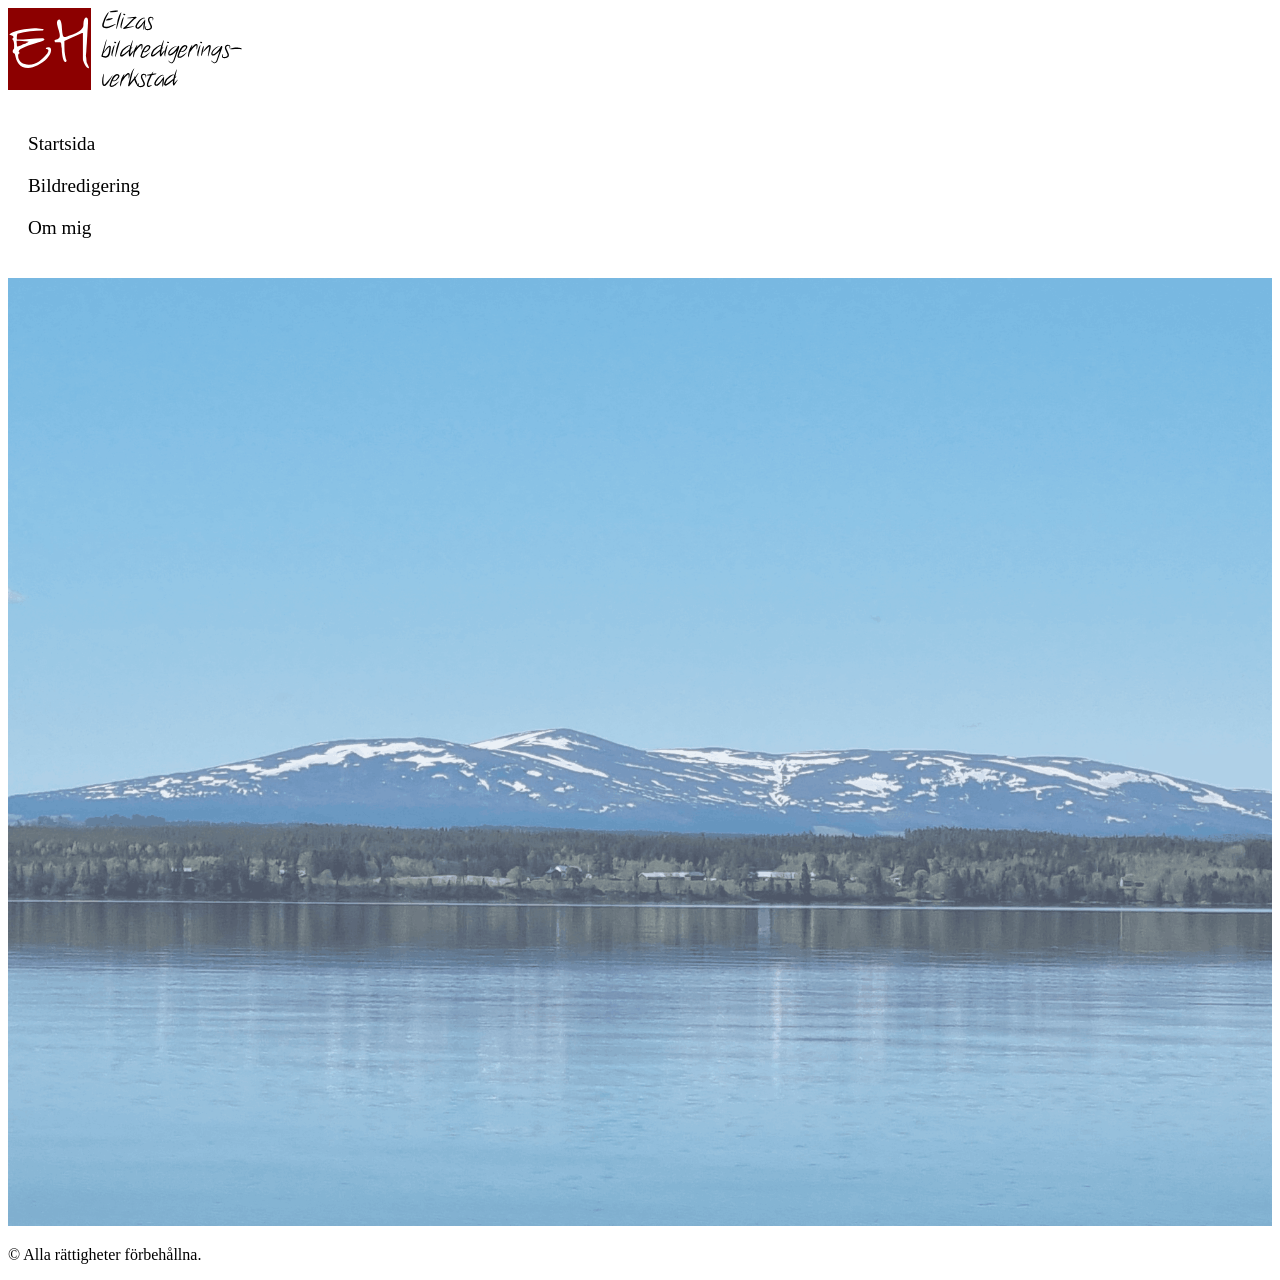
==== index.html @ a86ab81b "first commit" ====
<!DOCTYPE html>
<html lang="sv">

<head>
    <meta charset="utf-8">
    <meta name="viewport" content="width=device-width, initial-scale=1">
    <link rel="stylesheet" href="css/styles.css">
    <script src="js/main.js" defer></script>
    <link rel="icon" type="image/png" sizes="32x32" href="images/favicon.png">
    <link rel="icon" type="image/png" sizes="16x16" href="images/favicon.ico">
    <title>Startsida</title>
</head>
<body>
    <header>
        <img src="images/logo.svg" alt="Logotyp i form av bokstäverna E och H">
            <button class="menu-toggle">☰</button>
            <nav class="menu">
                <ul>
                    <li><a href="index.html">Startsida</a></li>
                    <li><a href="bildredigering.html">Bildredigering</a></li>
                    <li><a href="ommig.html">Om mig</a></li>
                </ul>
            </nav>
    </header>
    <main>
        <!--Hero-->
        <section>
            <div class="hero">
            <img src="images/herobild.png" alt="En bild tagen från sjön som visar snö på fjällen">
            </div>
        </section>

        <section>
            
        </section>
    </main>
    <footer>
       
        <p>&copy; Alla rättigheter förbehållna.</p>
    </footer>
</body>
</html>
---- css/styles.css ----
/*Header*/
/*Hamburgermenyn*/
.menu {
    display: none;
    width: 100%;
}

.menu a {
    border-bottom: 1px solid;
}

.menu.open {
    display: block;
}

.menu-toggle {
    display: block;
}


header nav ul {
    list-style-type: none;
    padding: 20px;
    gap: 20px;
    display: flex;
    flex-direction: column;
    font-size: 1.2em;
}

header nav ul a {
    text-decoration: none;
    color: black;
}

header nav ul a:hover {
    color: grey;
}

.hero img {
  width: 100%;
  height: auto;
  opacity: 0.7
}

@media (min-width: 768px){
    /*Header*/
    /*Hamburgermenyn*/
    .menu-toggle {
        display: none;
    }

    .menu {
        display: block;
        width: auto;
    }

    .menu a {
        border-bottom: none;
    }

    .menu ul {
        display: flex;
        gap: 20px;
    }

    .hero img {
        max-width: 100%;
    }
}
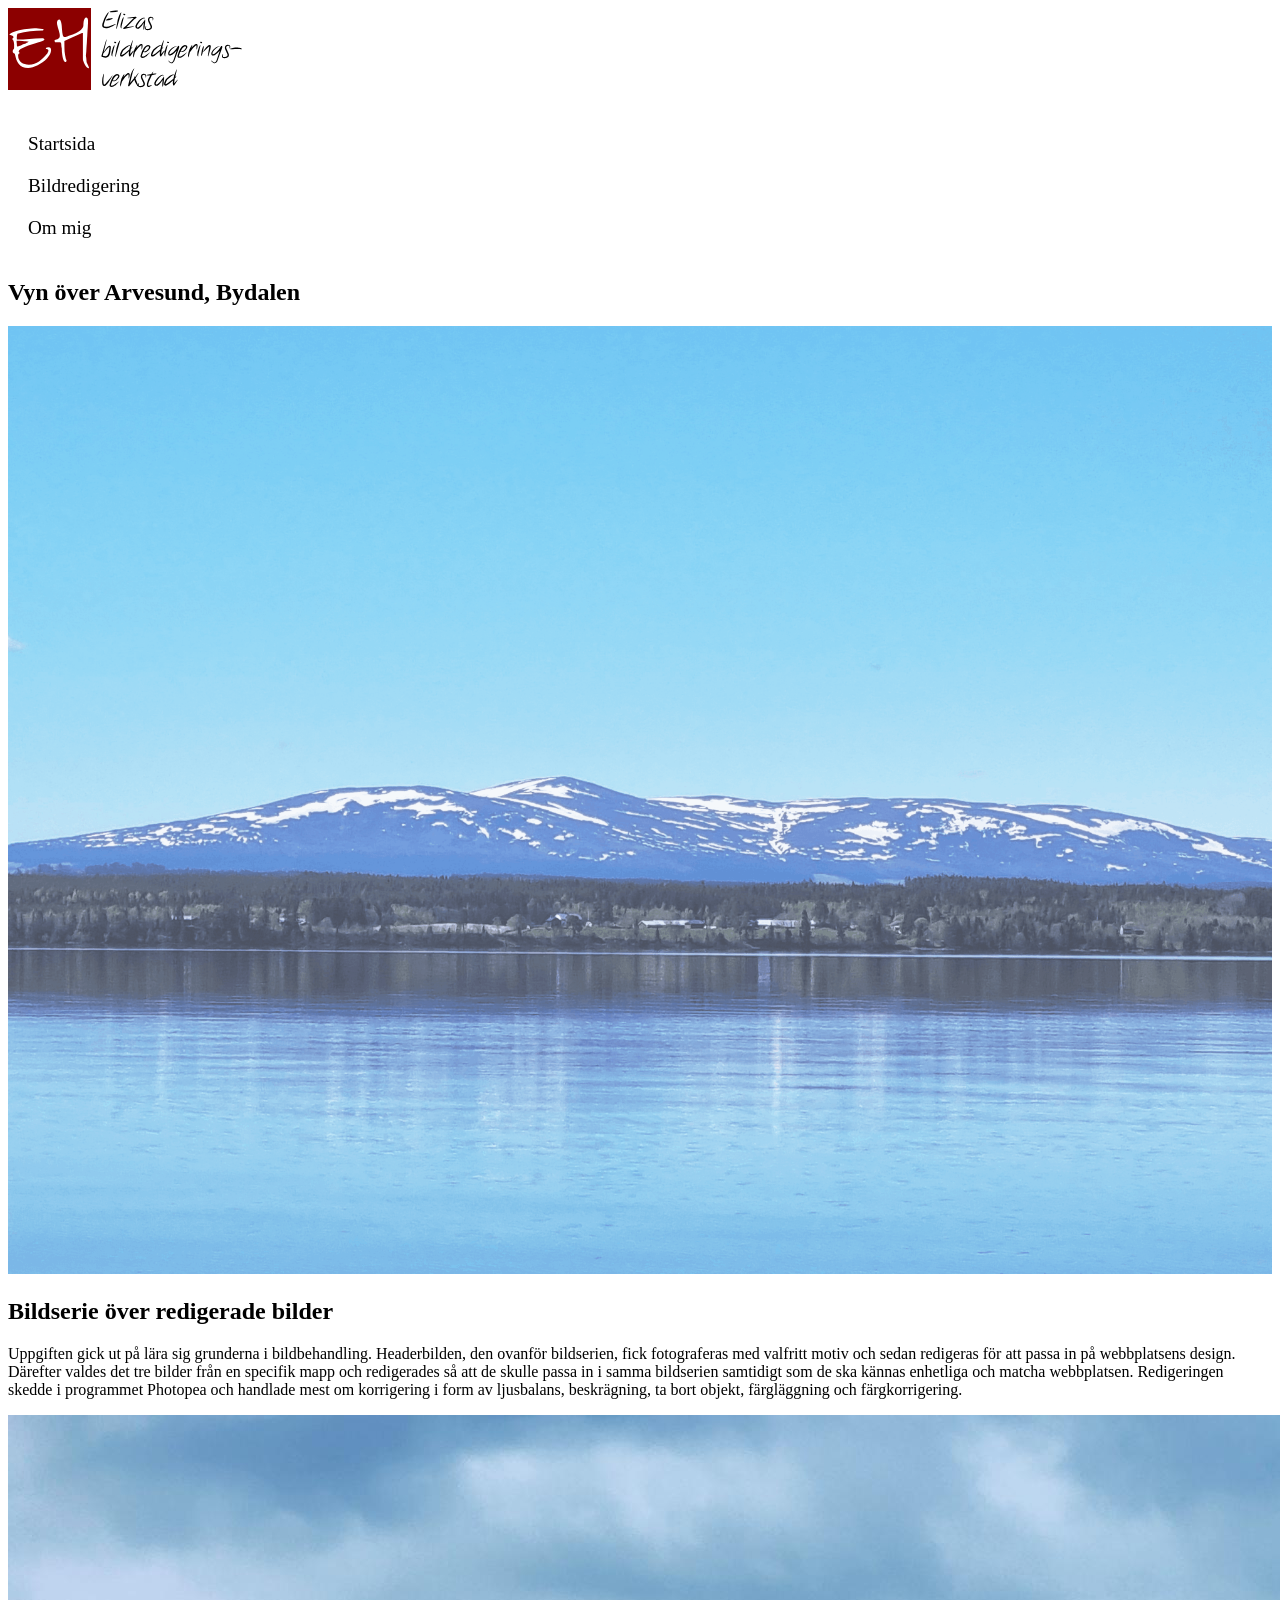
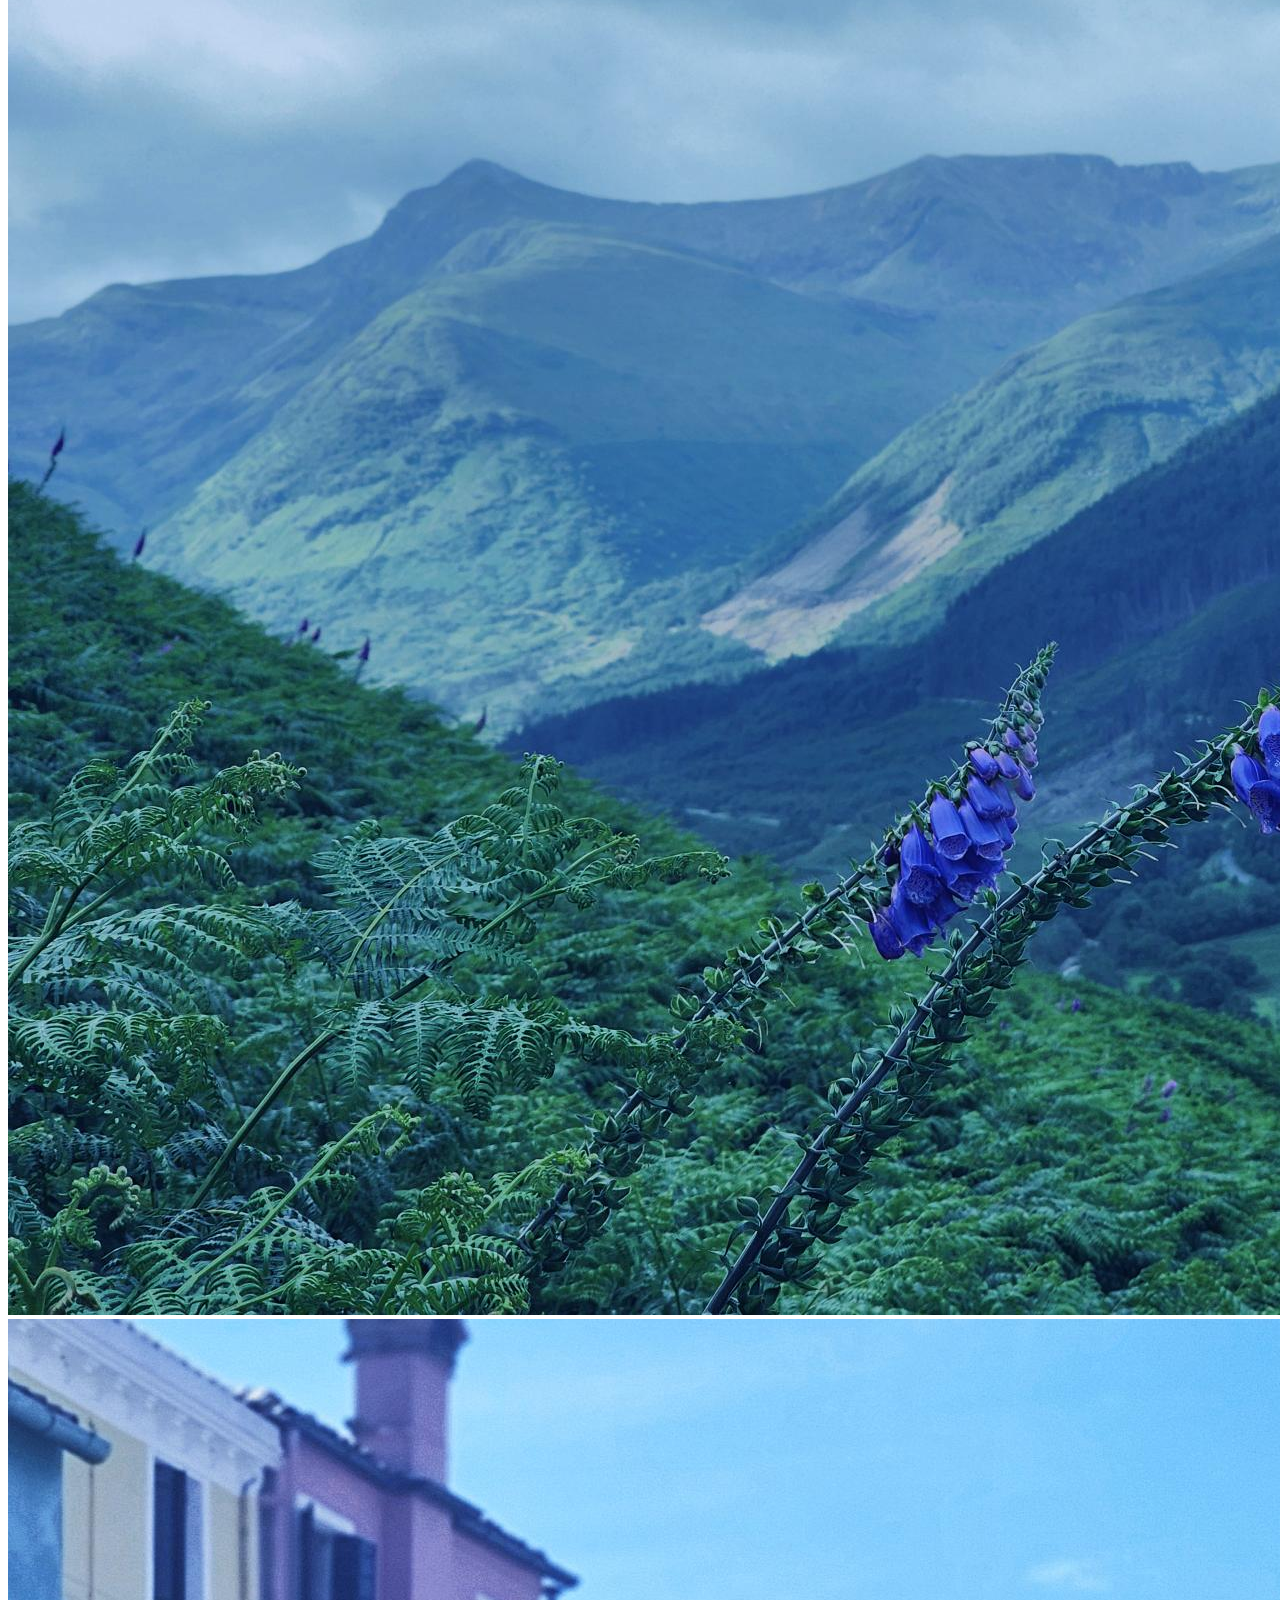
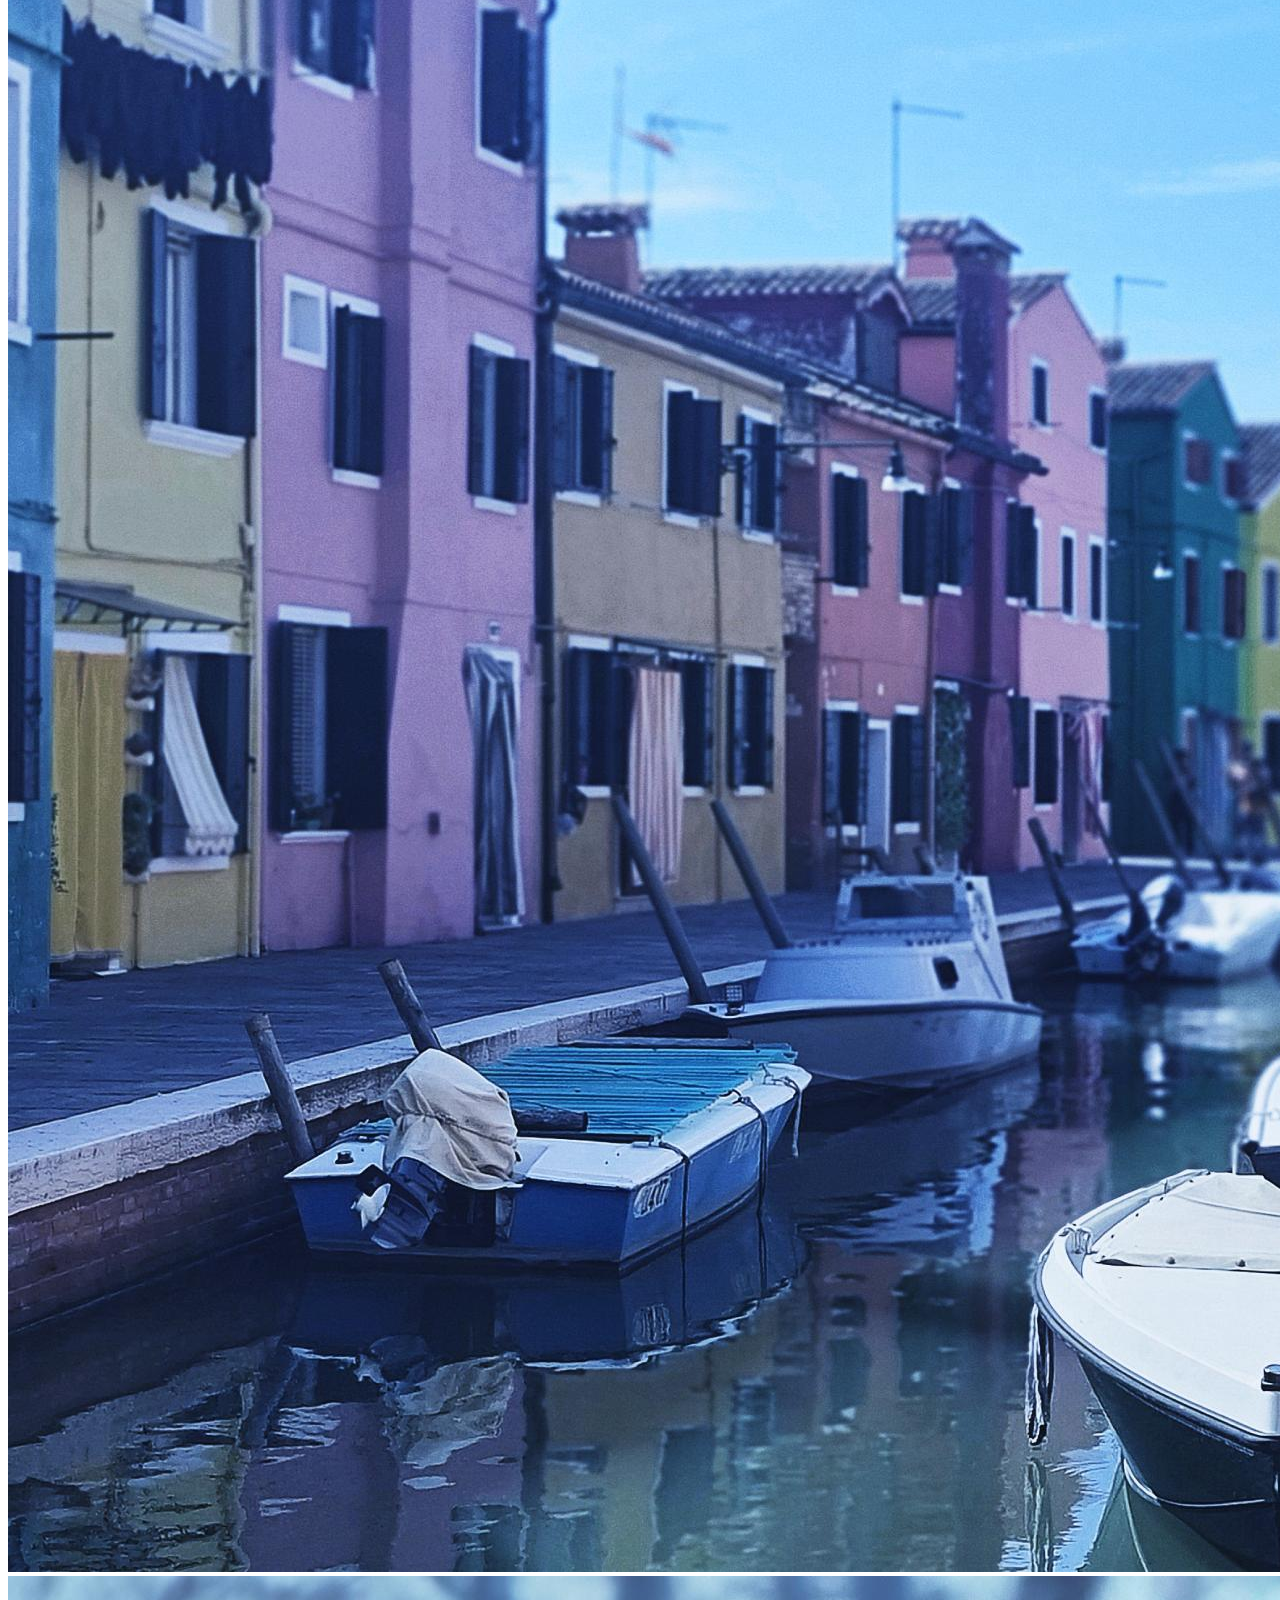
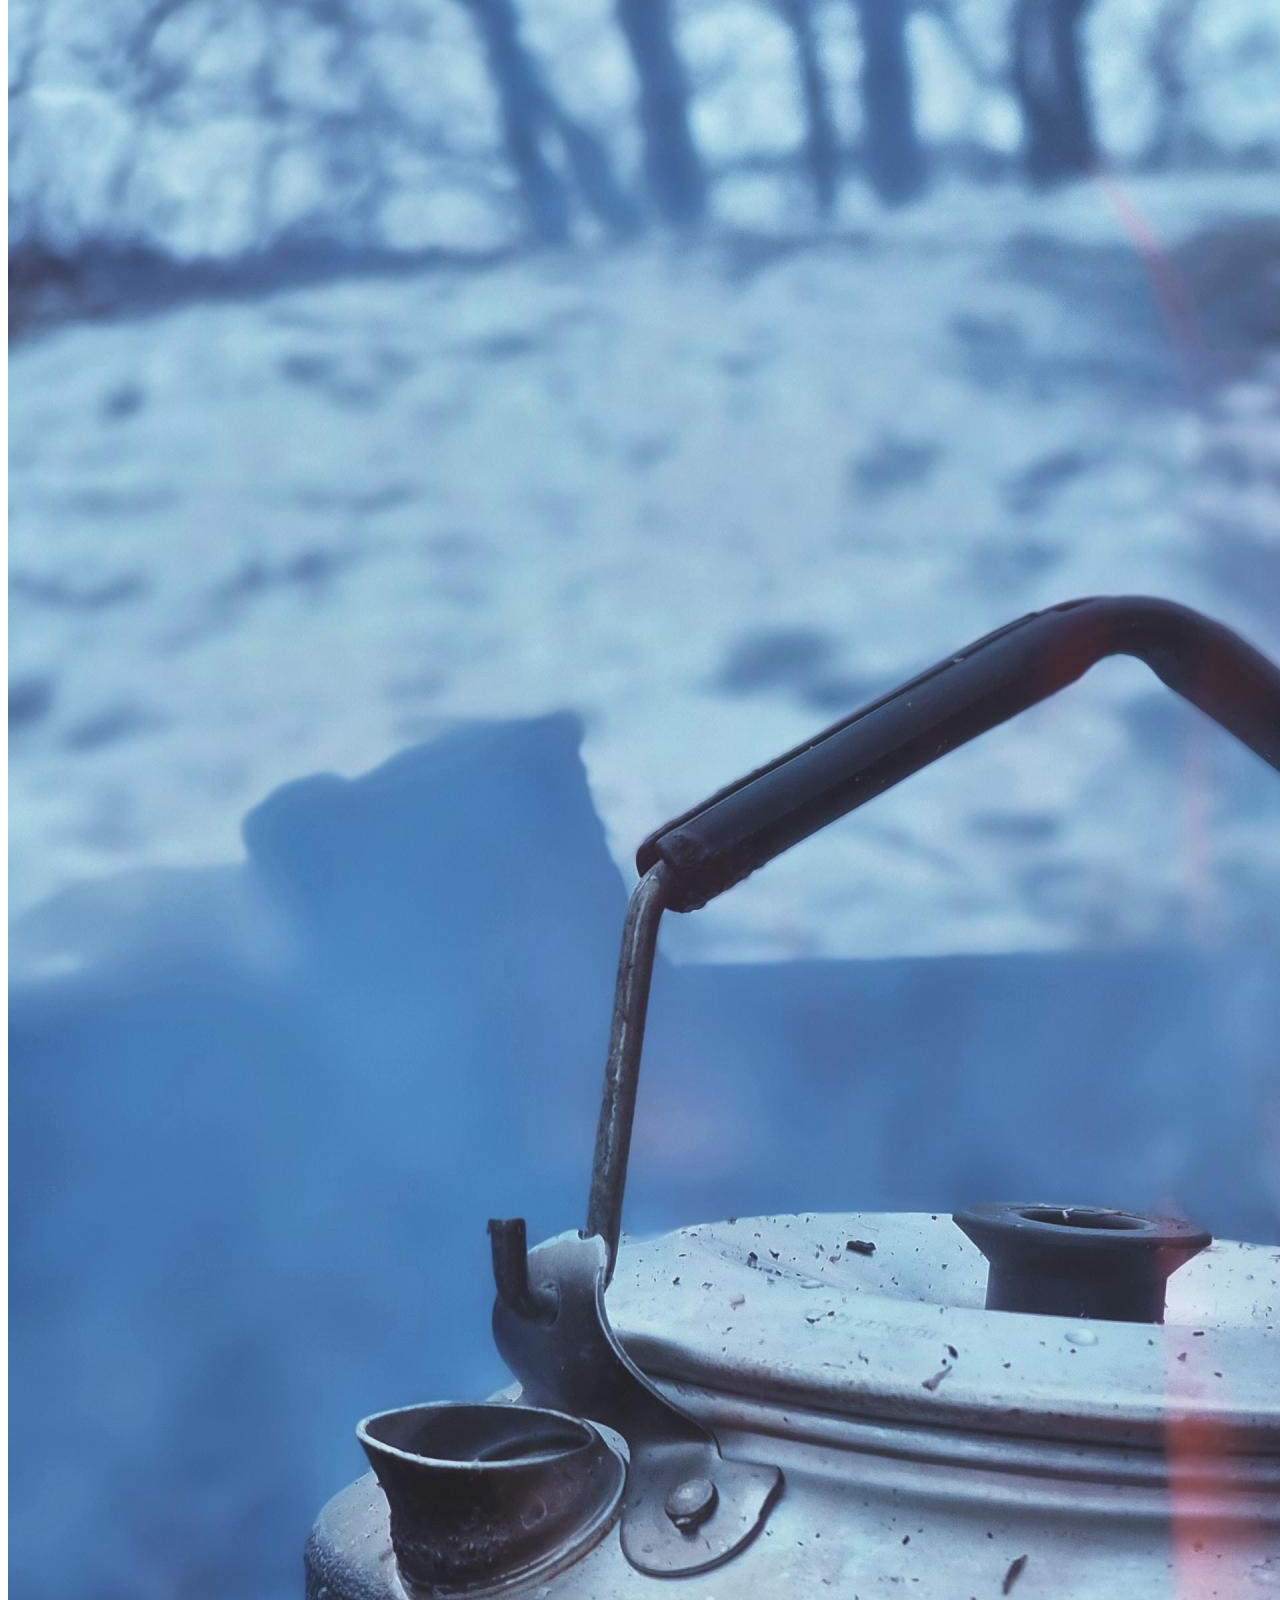
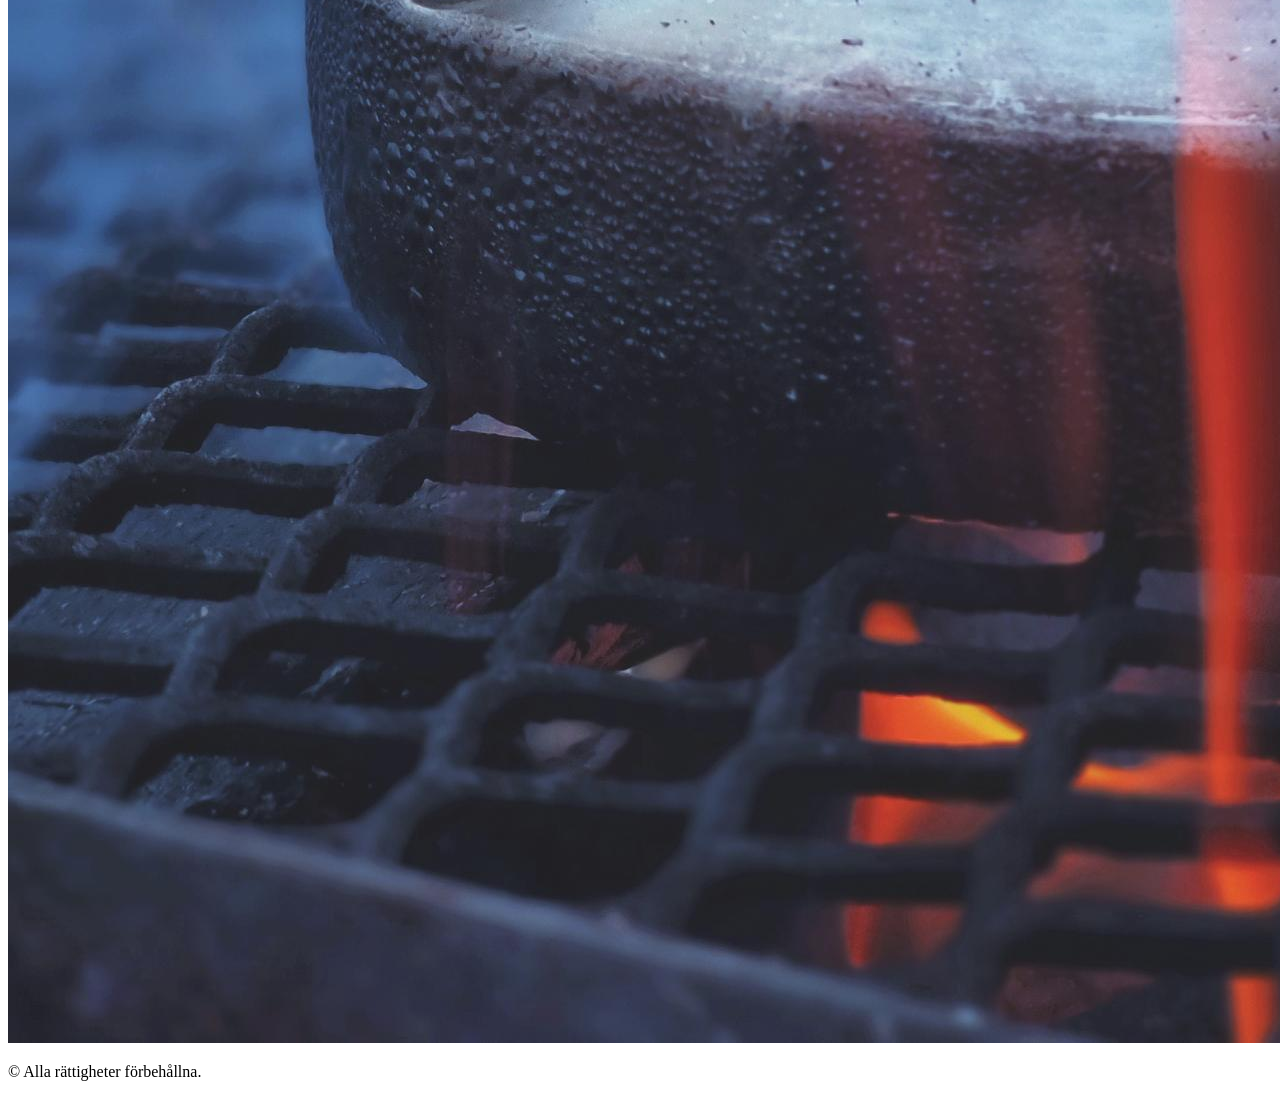
==== commit 72fb71ed: "Lagt till bilder, och information som ska skrivas på varje sida. Nästa gång ska sidan anpassas med h" ====
--- a/index.html
+++ b/index.html
@@ -26,12 +26,20 @@
         <!--Hero-->
         <section>
             <div class="hero">
-            <img src="images/herobild.png" alt="En bild tagen från sjön som visar snö på fjällen">
+                <h1>Vyn över Arvesund, Bydalen</h1>
+            <img src="images/header.png" alt="En bild tagen från sjön som visar land och snö på fjällen över Arvesund">
             </div>
         </section>
 
         <section>
-            
+            <h2>Bildserie över redigerade bilder</h2>
+            <p>Uppgiften gick ut på lära sig grunderna i bildbehandling. Headerbilden, den ovanför bildserien, fick fotograferas med valfritt motiv och sedan redigeras 
+                för att passa in på webbplatsens design. Därefter valdes det tre bilder från en specifik mapp och redigerades så att de skulle passa in i samma bildserien
+                samtidigt som de ska kännas enhetliga och matcha webbplatsen. Redigeringen skedde i programmet Photopea och handlade mest om korrigering i form av ljusbalans,
+                beskrägning, ta bort objekt, färgläggning och färgkorrigering.</p>
+             <img src="images/bilserie001.jpg" alt="En bild på några blåa fingerborgsblommor som finns bland fjällen">
+             <img src="images/bilserie007.jpg" alt="Färgglada hus vid en kanal full av båtar">
+             <img src="images/bilserie013.jpg" alt="Kaffekanna på en eld utomhus på en vinterdag">
         </section>
     </main>
     <footer>
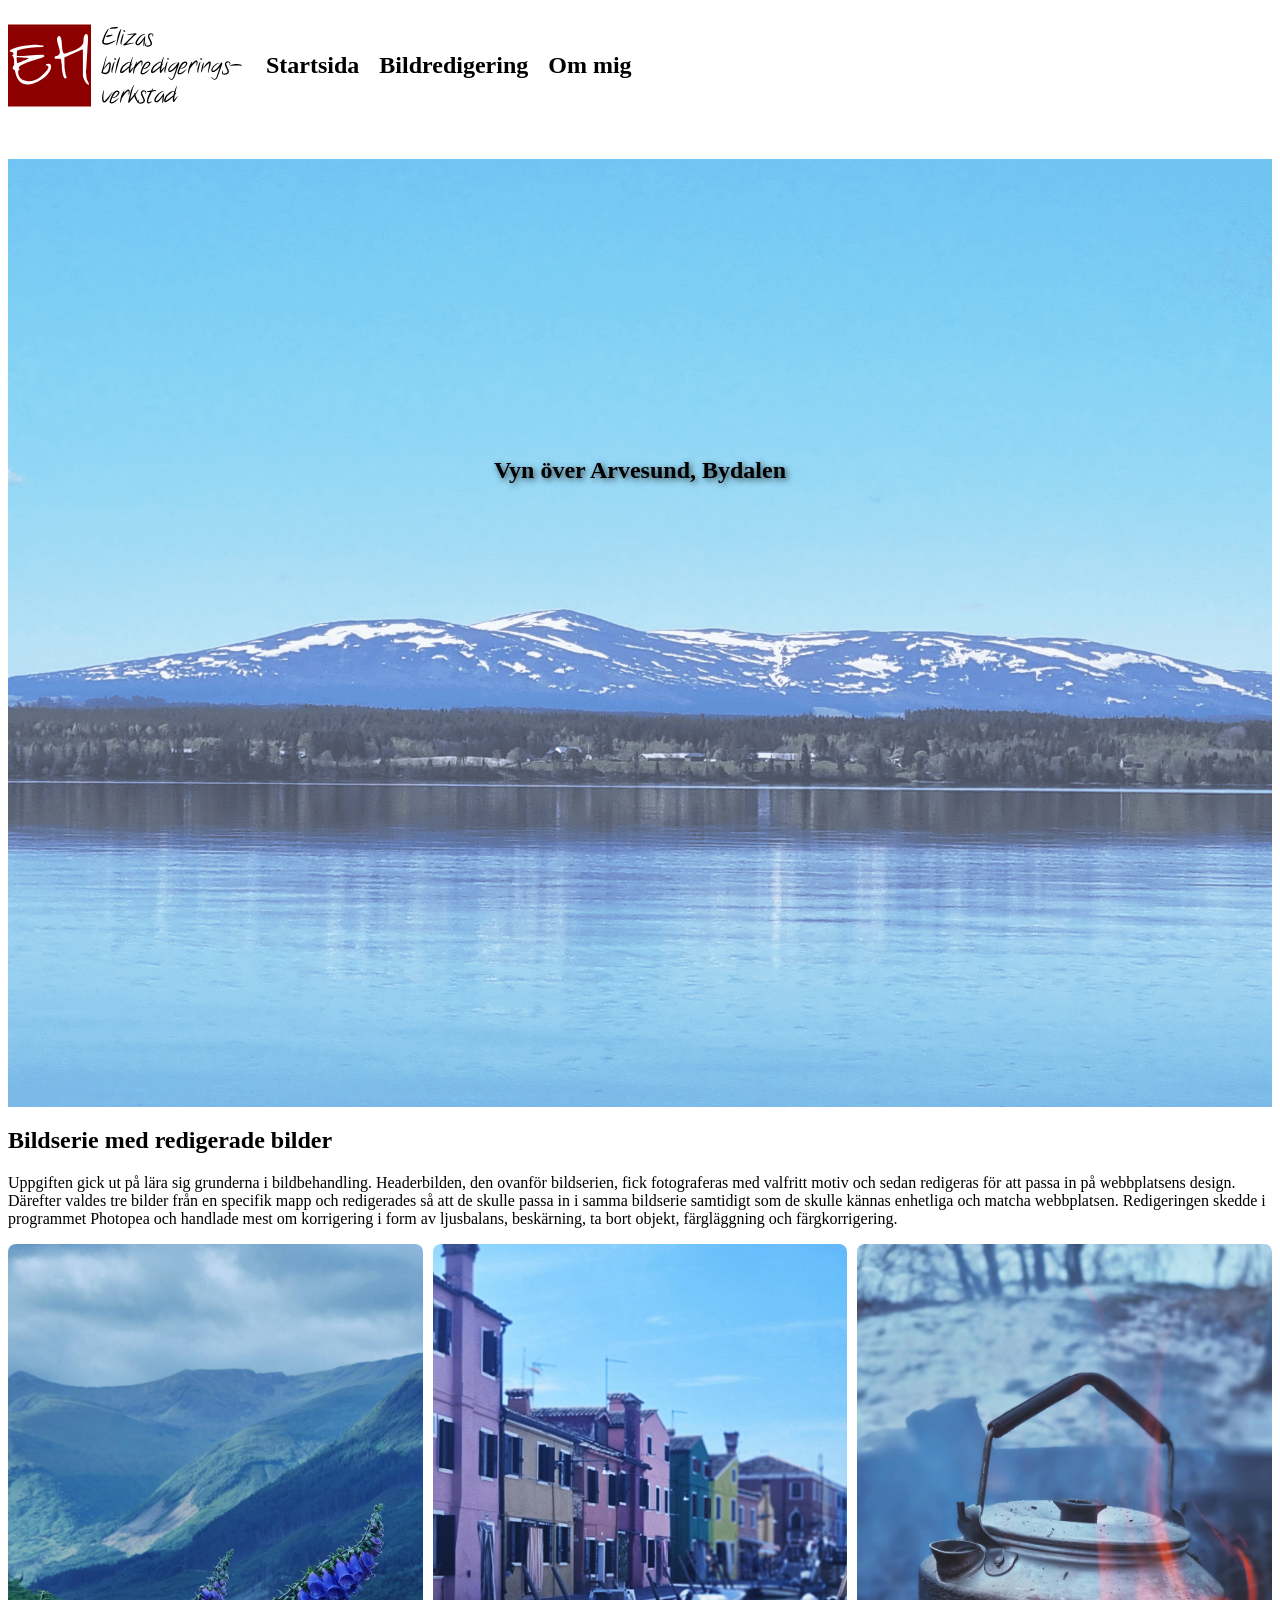
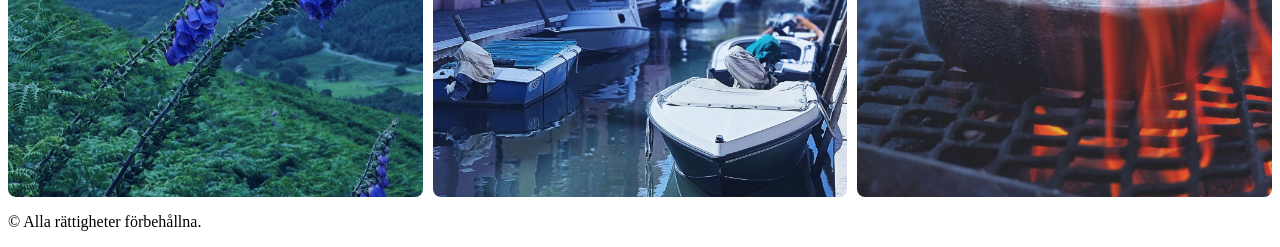
==== commit 3d9ee601: "Startsidan är klar. jag har lagt de tre redigerade bilderna på en flex i rad och anpassat så de följ" ====
--- a/index.html
+++ b/index.html
@@ -23,6 +23,8 @@
             </nav>
     </header>
     <main>
+        <br>
+        <br>
         <!--Hero-->
         <section>
             <div class="hero">
@@ -30,16 +32,20 @@
             <img src="images/header.png" alt="En bild tagen från sjön som visar land och snö på fjällen över Arvesund">
             </div>
         </section>
-
+        <!--Bildserie-->
         <section>
-            <h2>Bildserie över redigerade bilder</h2>
+            <div class="imageseries">
+            <h2>Bildserie med redigerade bilder</h2>
             <p>Uppgiften gick ut på lära sig grunderna i bildbehandling. Headerbilden, den ovanför bildserien, fick fotograferas med valfritt motiv och sedan redigeras 
-                för att passa in på webbplatsens design. Därefter valdes det tre bilder från en specifik mapp och redigerades så att de skulle passa in i samma bildserien
-                samtidigt som de ska kännas enhetliga och matcha webbplatsen. Redigeringen skedde i programmet Photopea och handlade mest om korrigering i form av ljusbalans,
-                beskrägning, ta bort objekt, färgläggning och färgkorrigering.</p>
-             <img src="images/bilserie001.jpg" alt="En bild på några blåa fingerborgsblommor som finns bland fjällen">
-             <img src="images/bilserie007.jpg" alt="Färgglada hus vid en kanal full av båtar">
-             <img src="images/bilserie013.jpg" alt="Kaffekanna på en eld utomhus på en vinterdag">
+                för att passa in på webbplatsens design. Därefter valdes tre bilder från en specifik mapp och redigerades så att de skulle passa in i samma bildserie
+                samtidigt som de skulle kännas enhetliga och matcha webbplatsen. Redigeringen skedde i programmet Photopea och handlade mest om korrigering i form av ljusbalans,
+                beskärning, ta bort objekt, färgläggning och färgkorrigering.</p>
+                <div class="imageseries-row">
+                    <img src="images/bilserie001.jpg" alt="En bild på några blåa fingerborgsblommor som finns bland fjällen">
+                    <img src="images/bilserie007.jpg" alt="Färgglada hus vid en kanal full av båtar">
+                    <img src="images/bilserie013.jpg" alt="Kaffekanna på en eld utomhus på en vinterdag">
+                </div>
+             </div>
         </section>
     </main>
     <footer>
--- a/css/styles.css
+++ b/css/styles.css
@@ -17,7 +17,6 @@
     display: block;
 }
 
-
 header nav ul {
     list-style-type: none;
     padding: 20px;
@@ -36,11 +35,19 @@
     color: grey;
 }
 
+/*Hero*/
 .hero img {
   width: 100%;
   height: auto;
   opacity: 0.7
 }
+
+.imageseries img {
+    width: 100%;
+}
+
+/**//**//**//**//**/
+
 
 @media (min-width: 768px){
     /*Header*/
@@ -60,10 +67,51 @@
 
     .menu ul {
         display: flex;
+        flex-direction: row;
         gap: 20px;
+        font-size: 1.5em;
+        font-weight: bold;
+        align-items: right;
     }
 
     .hero img {
         max-width: 100%;
     }
+
+    header {
+        display: flex;
+    }
+
+    .hero img {
+        display: block;
+        width: 100%;
+        height: auto;
+        z-index: 1;
+    }
+
+    .hero h1 {
+        position: absolute;
+        top: 50%;
+        left: 50%;
+        transform: translate(-50%, -50%);
+        color: black;
+        text-align: center;
+        z-index: 2;
+        text-shadow: 2px 2px 6px rgba(0, 0, 0, 0.7);
+    }
+
+    .imageseries-row {
+        display: flex;
+        flex-direction: row;
+        gap: 10px;
+    }
+
+    .imageseries img {
+        flex: 1;
+        min-width: 0;
+        height: auto;
+        object-fit: cover;
+        border-radius: 8px
+    }
+
 }
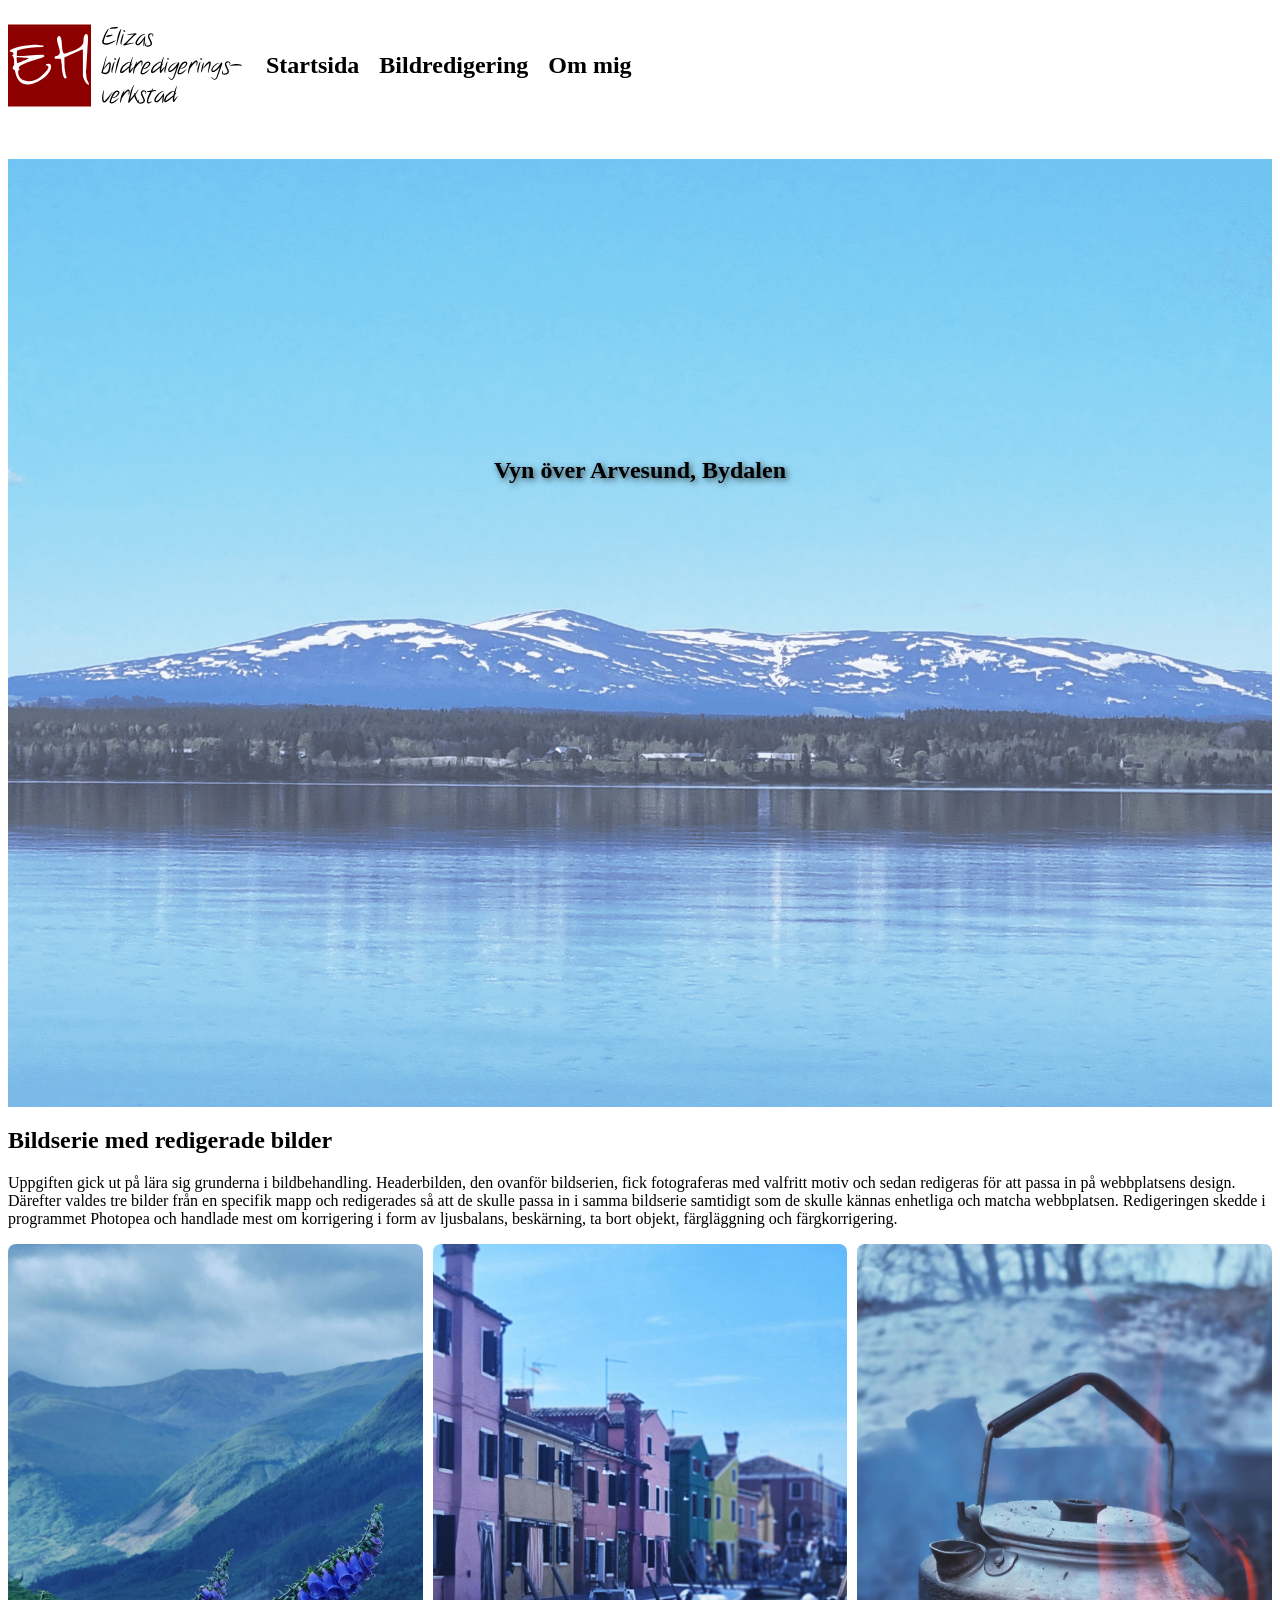
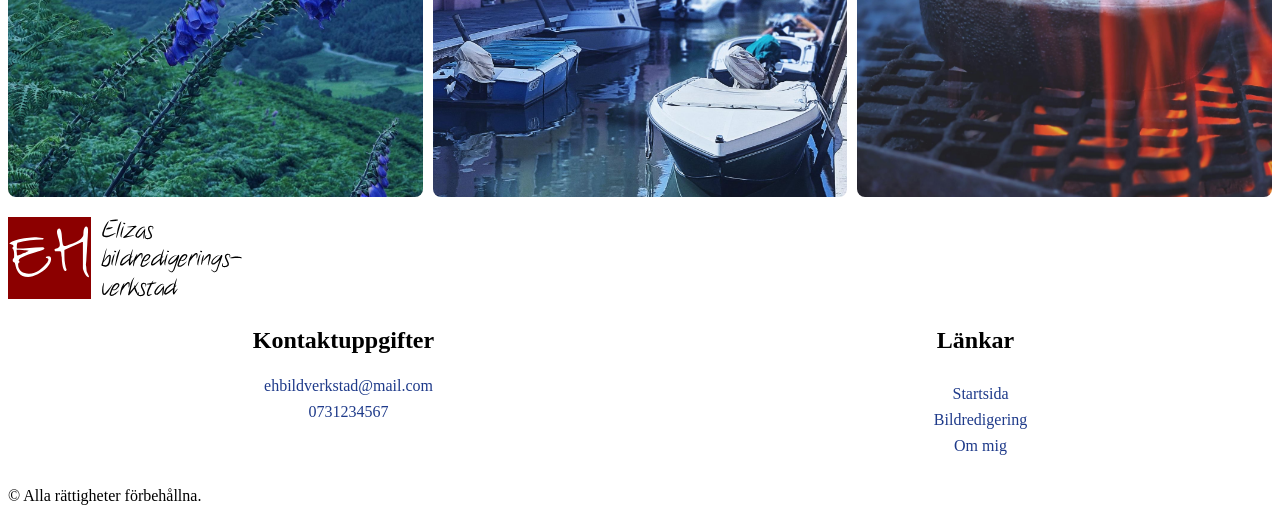
==== commit d9a8c124: "Korrigerat sidan om mig så bilden och texten är i flex och bilden inte är så stor. Lagt till en foot" ====
--- a/index.html
+++ b/index.html
@@ -49,7 +49,24 @@
         </section>
     </main>
     <footer>
-       
+        <img src="images/logo.svg" alt="Logotyp i form av bokstäverna E och H">
+        <div class="footer-container">
+            <div class="footer-kontakt">
+                <h3>Kontaktuppgifter</h3>
+                <a href="mailto:ehbildverkstad@mail.com">ehbildverkstad@mail.com</a>
+                <a href="tel:0731234567">0731234567</a>
+            </div>
+            <div class="footer-menu">
+                <h3>Länkar</h3>
+                <nav>
+                    <ul>
+                        <li><a href="index.html">Startsida</a></li>
+                        <li><a href="bildredigering.html">Bildredigering</a></li>
+                        <li><a href="ommig.html">Om mig</a></li>
+                    </ul>
+                </nav>
+            </div>
+        </div>
         <p>&copy; Alla rättigheter förbehållna.</p>
     </footer>
 </body>
--- a/css/styles.css
+++ b/css/styles.css
@@ -46,8 +46,100 @@
     width: 100%;
 }
 
-/**//**//**//**//**/
-
+/*BILDREDIGERING*/
+.pictures_001 {
+    display: flex;
+    flex-direction: column;
+    gap: 10px;
+}
+
+.pictures_001 img {
+    flex: 1;
+    min-width: 0;
+    height: auto;
+    object-fit: cover;
+    border-radius: 8px
+}
+
+.pictures_007 {
+    display: flex;
+    flex-direction: column;
+    gap: 10px;
+}
+
+.pictures_007 img {
+    flex: 1;
+    min-width: 0;
+    height: auto;
+    object-fit: cover;
+    border-radius: 8px
+}
+
+.pictures_013 {
+    display: flex;
+    flex-direction: column;
+    gap: 10px;
+}
+
+.pictures_013 img {
+    flex: 1;
+    min-width: 0;
+    height: auto;
+    object-fit: cover;
+    border-radius: 8px
+}
+
+.images_container p {
+    font-size: 1.2em;
+    margin-bottom: 50px;
+}
+
+/*OM MIG*/
+.portrait-container {
+    display: flex;
+    flex-direction: column;
+}
+
+.portrait-container img {
+    flex: 1;
+    min-width: 0;
+    height: auto;
+    object-fit: cover;
+    border-radius: 8px
+}
+
+footer img {
+    margin-top: 20px;
+}
+
+.footer-kontakt {
+    display: flex;
+    flex-direction: column;
+    gap: 8px;
+}
+
+.footer-kontakt a {
+    text-decoration: none;
+    color: #1E3A8A;
+    margin-left: 10px;
+}
+
+footer a {
+    text-decoration: none;
+    color: #1E3A8A;
+}
+
+footer nav ul {
+    display: flex;
+    flex-direction: column;
+    list-style-type: none;
+    gap: 8px;
+} 
+
+footer ul {
+    margin-left: 10px;
+    padding-left: 0;
+}
 
 @media (min-width: 768px){
     /*Header*/
@@ -73,7 +165,8 @@
         font-weight: bold;
         align-items: right;
     }
-
+    
+    /*Hero*/
     .hero img {
         max-width: 100%;
     }
@@ -100,6 +193,7 @@
         text-shadow: 2px 2px 6px rgba(0, 0, 0, 0.7);
     }
 
+    /*De redigerade bilderna på startsidan*/
     .imageseries-row {
         display: flex;
         flex-direction: row;
@@ -114,4 +208,104 @@
         border-radius: 8px
     }
 
+    /*BILDREDIGERING*/
+    /*Redigerade vs original*/
+    .pictures_001 {
+        display: flex;
+        flex-direction: row;
+        gap: 10px;
+    }
+
+    .pictures_001 img {
+        flex: 1;
+        min-width: 0;
+        height: auto;
+        object-fit: cover;
+        border-radius: 8px
+    }
+
+    .pictures_007 {
+        display: flex;
+        flex-direction: row;
+        gap: 10px;
+    }
+
+    .pictures_007 img {
+        flex: 1;
+        min-width: 0;
+        height: auto;
+        object-fit: cover;
+        border-radius: 8px
+    }
+
+    .pictures_013 {
+        display: flex;
+        flex-direction: row;
+        gap: 10px;
+    }
+
+    .pictures_013 img {
+        flex: 1;
+        min-width: 0;
+        height: auto;
+        object-fit: cover;
+        border-radius: 8px
+    }
+
+    .images_container p {
+        font-size: 1.2em;
+        margin-bottom: 50px;
+    }
+    
+    /*OM MIG*/
+    .portrait-container {
+        display: flex;
+        flex-direction: row;
+        align-items: flex-start;
+        gap: 24px;
+        max-width: 800px;
+    }
+
+    .portrait-container img {
+        height: auto;
+        width: 200px;
+        object-fit: cover;
+        border-radius: 8px
+    }
+
+    .portrait-container p {
+        min-width: 0;
+        max-width: 55ch;
+        line-height: 1.4;
+        overflow-wrap: break-word;
+    }
+
+    footer h3 {
+        margin-bottom: 15px;
+        font-size: 1.5em;
+    }
+
+    .footer-container {
+        display: flex;
+        flex-direction: row;
+        justify-content: space-around;
+    }
+
+    .footer-kontakt {
+        display: flex;
+        flex-direction: column;
+        align-items: center;
+        gap: 8px;
+    }
+
+    .footer-menu {
+        display: flex;
+        flex-direction: column;
+        align-items: center;
+        text-align: center;
+    }
+
+    footer nav ul a:hover {
+        color: grey;
+    }
 }
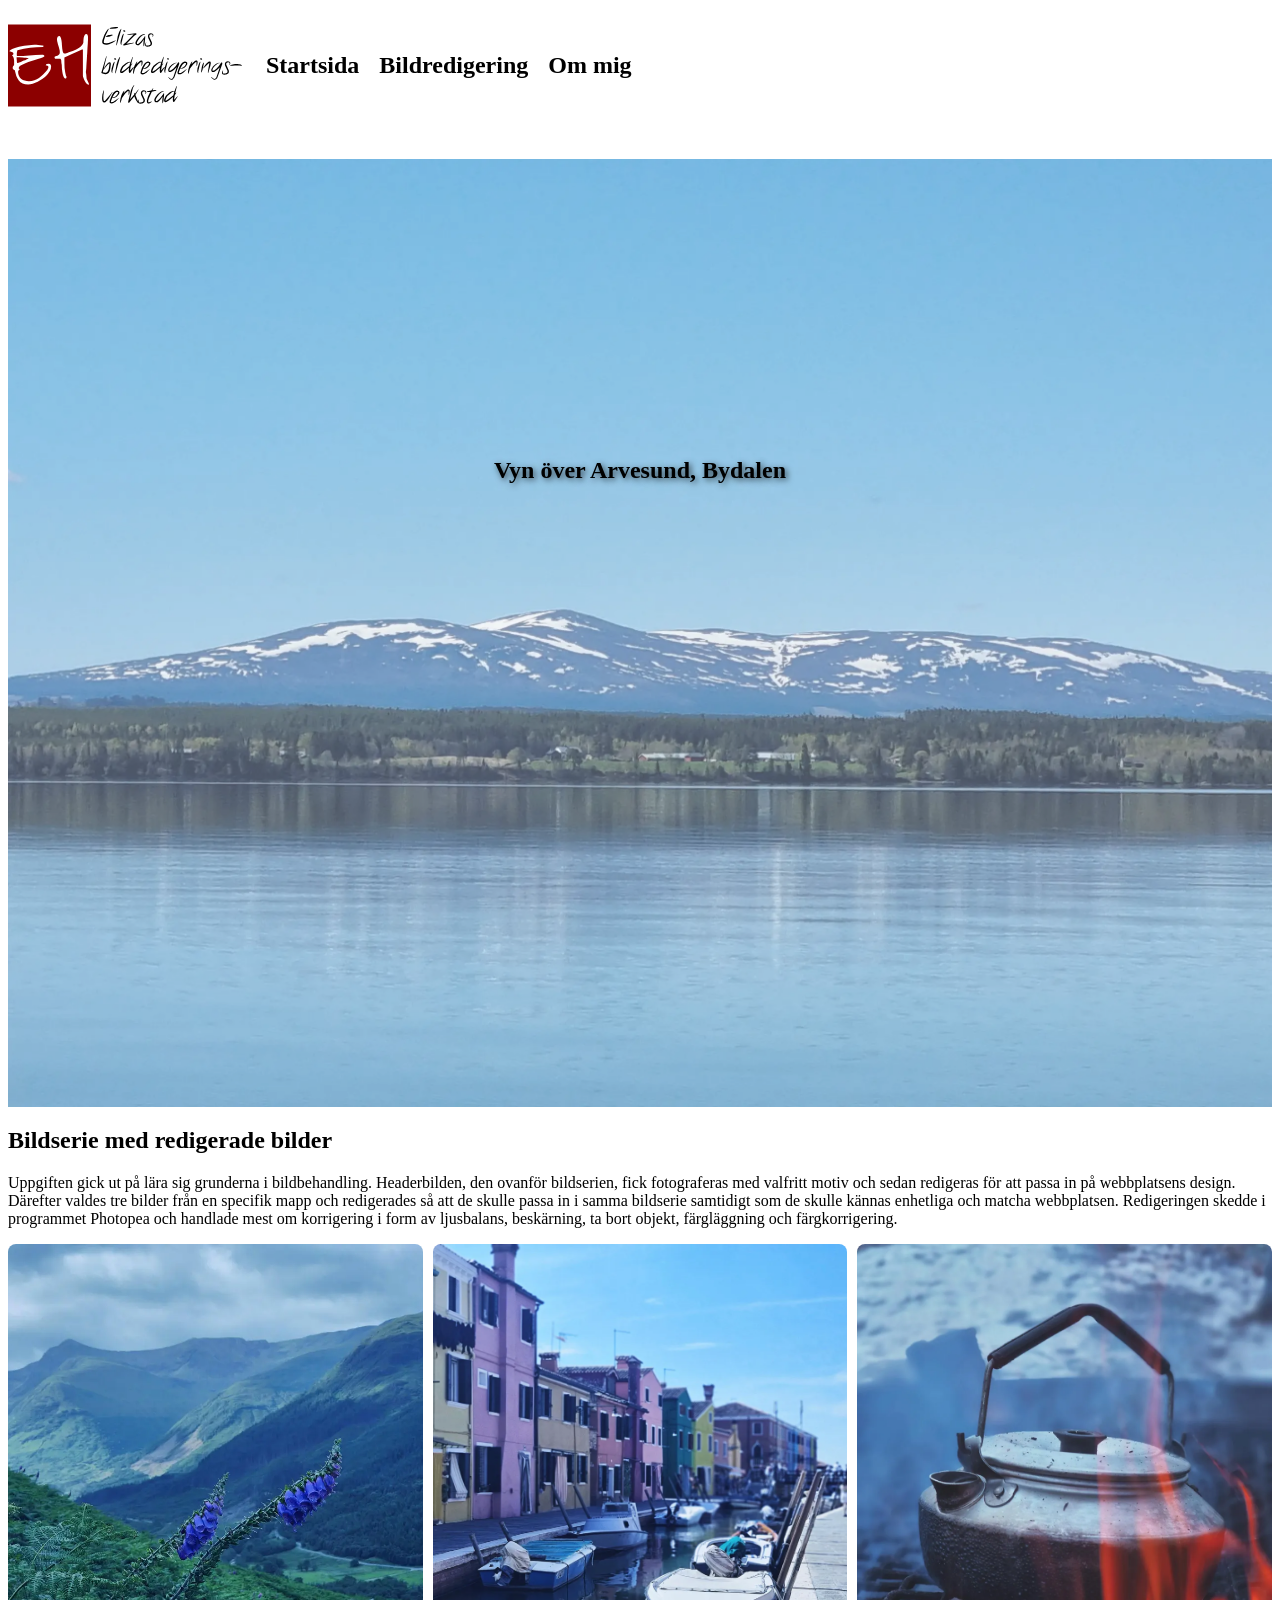
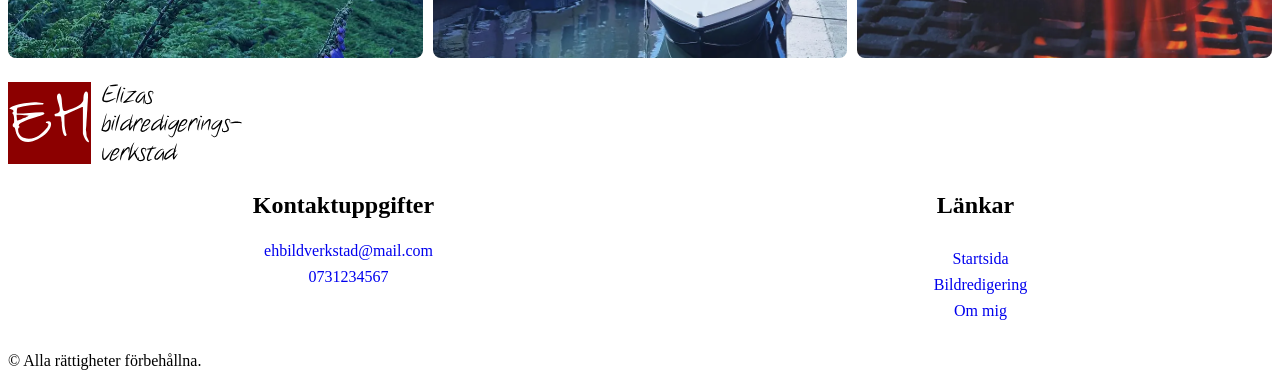
==== commit 59f618da: "lagt in webp som filformat på bilderna samt ändrat namn på alla eftersom de saknade ett d i namnet. " ====
--- a/index.html
+++ b/index.html
@@ -29,7 +29,10 @@
         <section>
             <div class="hero">
                 <h1>Vyn över Arvesund, Bydalen</h1>
-            <img src="images/header.png" alt="En bild tagen från sjön som visar land och snö på fjällen över Arvesund">
+            <picture>
+                <source srcset="images/header.webp" type="image/webp">
+                <img src="images/header.jpg" alt="En bild tagen från sjön som visar land och snö på fjällen över Arvesund" loading="lazy">
+            </picture>
             </div>
         </section>
         <!--Bildserie-->
@@ -41,9 +44,18 @@
                 samtidigt som de skulle kännas enhetliga och matcha webbplatsen. Redigeringen skedde i programmet Photopea och handlade mest om korrigering i form av ljusbalans,
                 beskärning, ta bort objekt, färgläggning och färgkorrigering.</p>
                 <div class="imageseries-row">
-                    <img src="images/bilserie001.jpg" alt="En bild på några blåa fingerborgsblommor som finns bland fjällen">
-                    <img src="images/bilserie007.jpg" alt="Färgglada hus vid en kanal full av båtar">
-                    <img src="images/bilserie013.jpg" alt="Kaffekanna på en eld utomhus på en vinterdag">
+                    <picture>
+                        <source srcset="images/bildserie001.webp" type="image/webp">
+                        <img src="images/bilserie001.jpg" alt="En bild på några blåa fingerborgsblommor som finns bland fjällen" loading="lazy">
+                    </picture>
+                    <picture>
+                        <source srcset="images/bildserie007.webp" type="image/webp">
+                        <img src="images/bilserie007.jpg" alt="Färgglada hus vid en kanal full av båtar" loading="lazy">
+                    </picture>
+                    <picture>
+                        <source srcset="images/bildserie013.webp" type="image/webp">
+                        <img src="images/bilserie013.jpg" alt="Kaffekanna på en eld utomhus på en vinterdag" loading="lazy">
+                    </picture>
                 </div>
              </div>
         </section>
--- a/css/styles.css
+++ b/css/styles.css
@@ -120,13 +120,11 @@
 
 .footer-kontakt a {
     text-decoration: none;
-    color: #1E3A8A;
     margin-left: 10px;
 }
 
 footer a {
     text-decoration: none;
-    color: #1E3A8A;
 }
 
 footer nav ul {
@@ -163,7 +161,6 @@
         gap: 20px;
         font-size: 1.5em;
         font-weight: bold;
-        align-items: right;
     }
     
     /*Hero*/
@@ -200,12 +197,18 @@
         gap: 10px;
     }
 
+    .imageseries-row picture {
+        flex: 1;
+        min-width: 0;
+    }
+
     .imageseries img {
-        flex: 1;
-        min-width: 0;
-        height: auto;
-        object-fit: cover;
-        border-radius: 8px
+        width: 100%;
+        height: auto;
+        aspect-ratio: 1/1;
+        object-fit: cover;
+        border-radius: 8px
+        
     }
 
     /*BILDREDIGERING*/
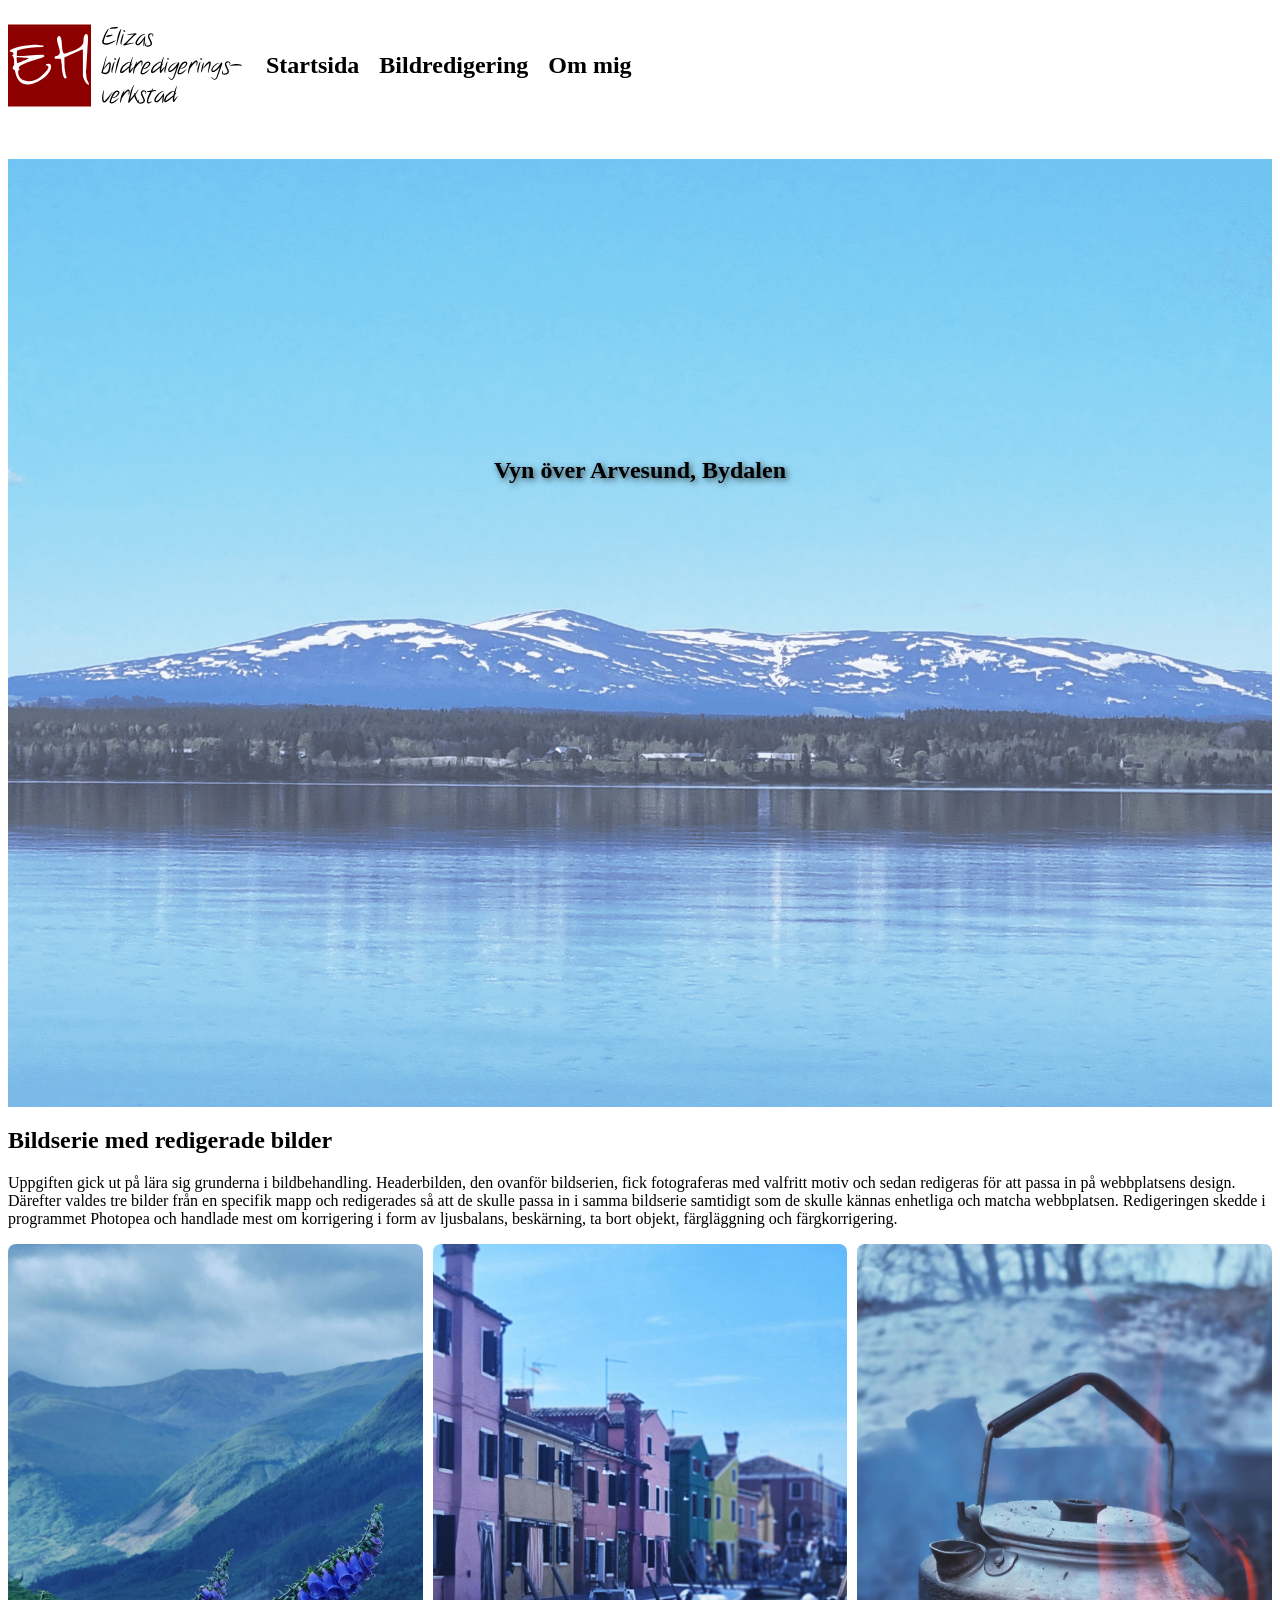
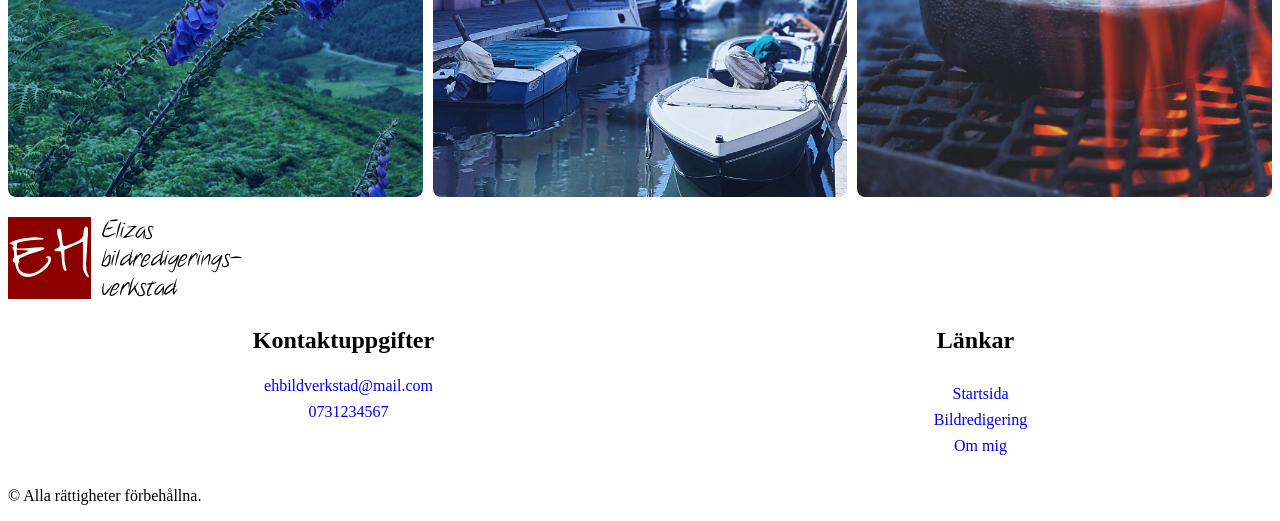
==== commit a9255fff: "Återställer lab 1.2 till inlämnat skick" ====
--- a/index.html
+++ b/index.html
@@ -29,10 +29,7 @@
         <section>
             <div class="hero">
                 <h1>Vyn över Arvesund, Bydalen</h1>
-            <picture>
-                <source srcset="images/header.webp" type="image/webp">
-                <img src="images/header.jpg" alt="En bild tagen från sjön som visar land och snö på fjällen över Arvesund" loading="lazy">
-            </picture>
+            <img src="images/header.png" alt="En bild tagen från sjön som visar land och snö på fjällen över Arvesund">
             </div>
         </section>
         <!--Bildserie-->
@@ -44,18 +41,9 @@
                 samtidigt som de skulle kännas enhetliga och matcha webbplatsen. Redigeringen skedde i programmet Photopea och handlade mest om korrigering i form av ljusbalans,
                 beskärning, ta bort objekt, färgläggning och färgkorrigering.</p>
                 <div class="imageseries-row">
-                    <picture>
-                        <source srcset="images/bildserie001.webp" type="image/webp">
-                        <img src="images/bilserie001.jpg" alt="En bild på några blåa fingerborgsblommor som finns bland fjällen" loading="lazy">
-                    </picture>
-                    <picture>
-                        <source srcset="images/bildserie007.webp" type="image/webp">
-                        <img src="images/bilserie007.jpg" alt="Färgglada hus vid en kanal full av båtar" loading="lazy">
-                    </picture>
-                    <picture>
-                        <source srcset="images/bildserie013.webp" type="image/webp">
-                        <img src="images/bilserie013.jpg" alt="Kaffekanna på en eld utomhus på en vinterdag" loading="lazy">
-                    </picture>
+                    <img src="images/bilserie001.jpg" alt="En bild på några blåa fingerborgsblommor som finns bland fjällen">
+                    <img src="images/bilserie007.jpg" alt="Färgglada hus vid en kanal full av båtar">
+                    <img src="images/bilserie013.jpg" alt="Kaffekanna på en eld utomhus på en vinterdag">
                 </div>
              </div>
         </section>
--- a/css/styles.css
+++ b/css/styles.css
@@ -161,6 +161,7 @@
         gap: 20px;
         font-size: 1.5em;
         font-weight: bold;
+        align-items: right;
     }
     
     /*Hero*/
@@ -197,18 +198,12 @@
         gap: 10px;
     }
 
-    .imageseries-row picture {
+    .imageseries img {
         flex: 1;
         min-width: 0;
-    }
-
-    .imageseries img {
-        width: 100%;
-        height: auto;
-        aspect-ratio: 1/1;
-        object-fit: cover;
-        border-radius: 8px
-        
+        height: auto;
+        object-fit: cover;
+        border-radius: 8px
     }
 
     /*BILDREDIGERING*/
